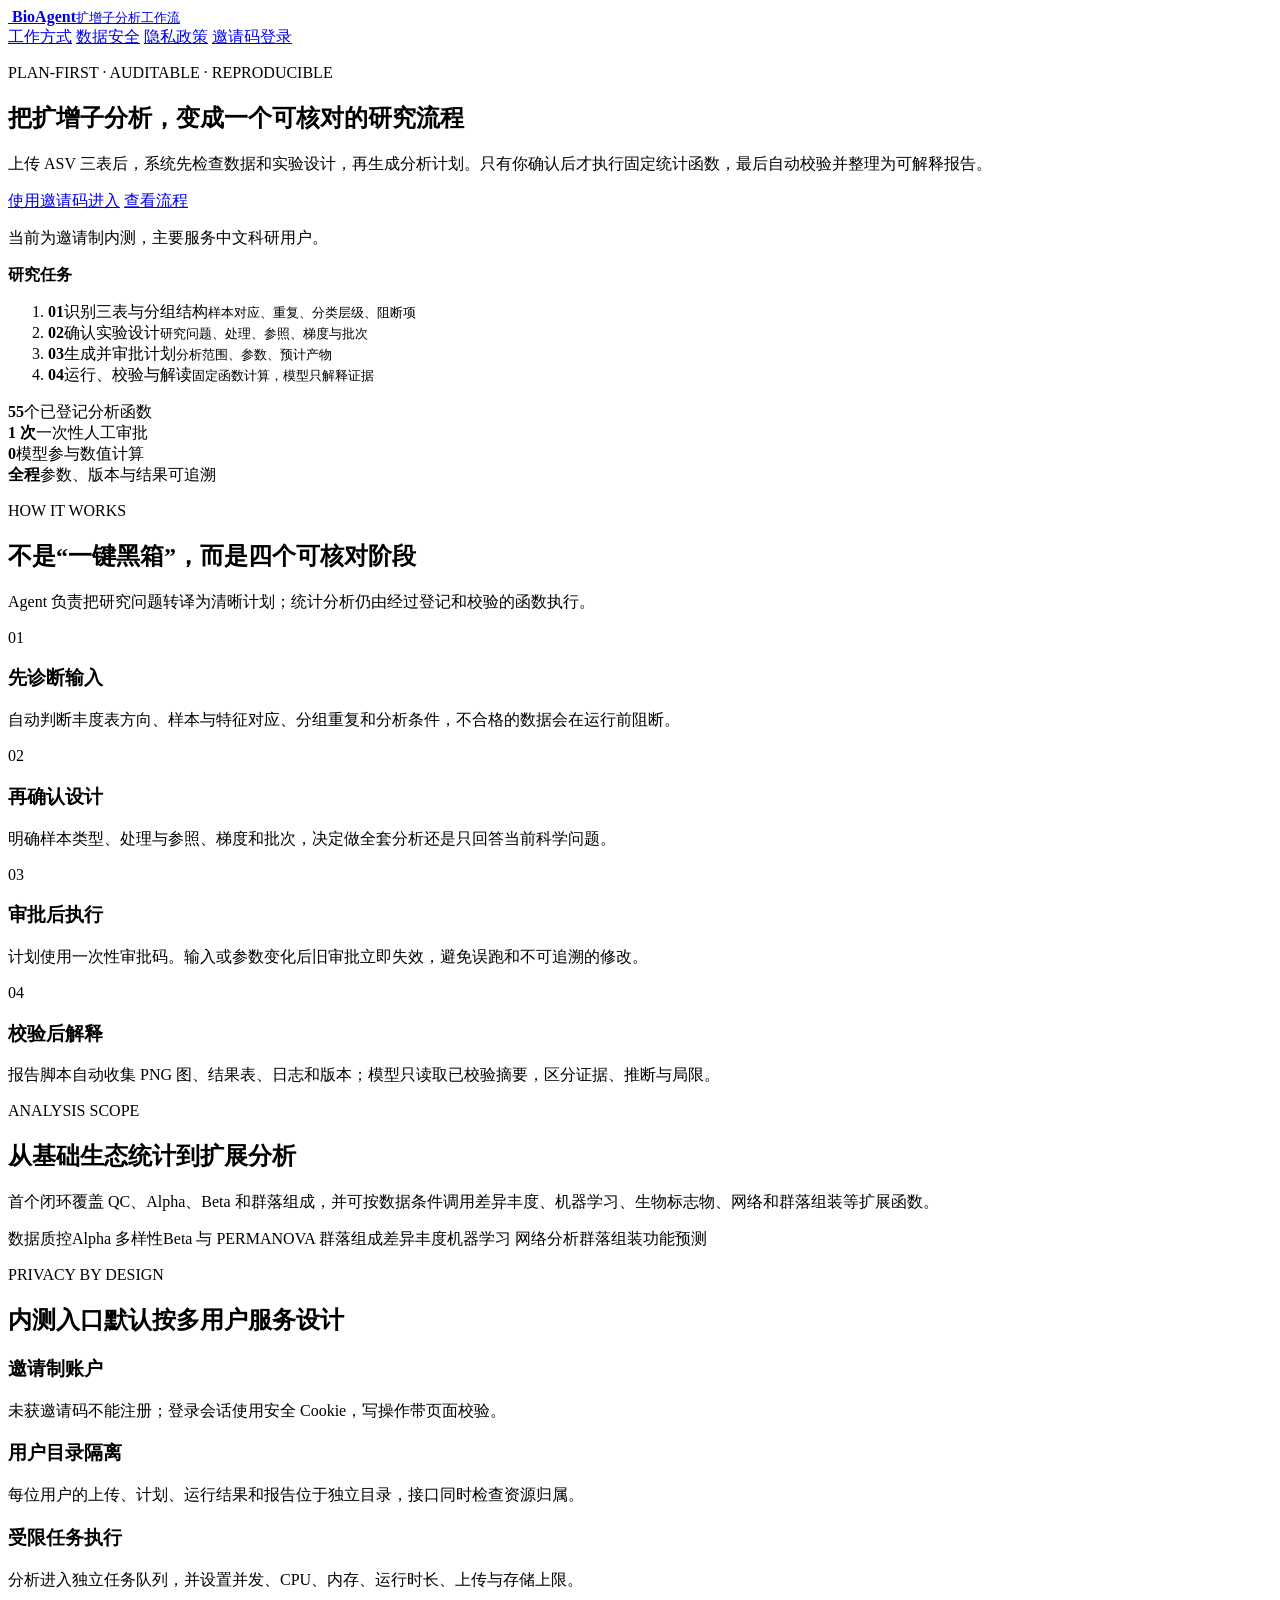
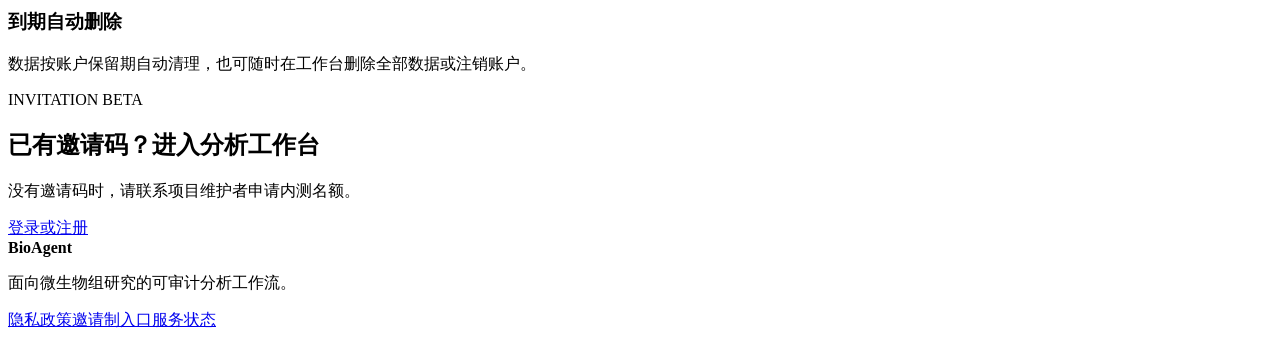
==== src/amplicon_agent/web_static/landing.html @ 3e51d370 "web更新" ====
<!doctype html>
<html lang="zh-CN">
<head>
  <meta charset="utf-8">
  <meta name="viewport" content="width=device-width, initial-scale=1">
  <meta name="theme-color" content="#123f34">
  <meta name="description" content="BioAgent 将扩增子微生物组分析整理为先检查、后计划、再审批、可追溯的研究流程。">
  <link rel="canonical" href="{{CANONICAL_URL}}">
  <link rel="icon" href="/assets/icon.svg" type="image/svg+xml">
  <link rel="stylesheet" href="/assets/style.css?v=5">
  <title>BioAgent｜可审计的扩增子分析工作流</title>
</head>
<body class="public-page">
  <header class="public-nav">
    <a class="brand" href="/">
      <img src="/assets/icon.svg" alt="">
      <span><strong>BioAgent</strong><small>扩增子分析工作流</small></span>
    </a>
    <nav aria-label="主要导航">
      <a href="#workflow">工作方式</a>
      <a href="#safety">数据安全</a>
      <a href="/privacy">隐私政策</a>
      <a class="button compact" href="/login">邀请码登录</a>
    </nav>
  </header>

  <main class="public-main">
    <section class="hero">
      <div class="hero-copy">
        <p class="eyebrow">PLAN-FIRST · AUDITABLE · REPRODUCIBLE</p>
        <h1>把扩增子分析，变成一个可核对的研究流程</h1>
        <p class="hero-lead">上传 ASV 三表后，系统先检查数据和实验设计，再生成分析计划。只有你确认后才执行固定统计函数，最后自动校验并整理为可解释报告。</p>
        <div class="hero-actions">
          <a class="button primary" href="/login">使用邀请码进入</a>
          <a class="button ghost" href="#workflow">查看流程</a>
        </div>
        <p class="invitation-note">当前为邀请制内测，主要服务中文科研用户。</p>
      </div>
      <div class="hero-console" aria-label="分析流程概览">
        <div class="console-head"><span></span><span></span><span></span><b>研究任务</b></div>
        <ol>
          <li class="complete"><b>01</b><span>识别三表与分组结构<small>样本对应、重复、分类层级、阻断项</small></span></li>
          <li class="complete"><b>02</b><span>确认实验设计<small>研究问题、处理、参照、梯度与批次</small></span></li>
          <li class="active"><b>03</b><span>生成并审批计划<small>分析范围、参数、预计产物</small></span></li>
          <li><b>04</b><span>运行、校验与解读<small>固定函数计算，模型只解释证据</small></span></li>
        </ol>
      </div>
    </section>

    <section class="proof-strip" aria-label="核心特性">
      <div><strong>55</strong><span>个已登记分析函数</span></div>
      <div><strong>1 次</strong><span>一次性人工审批</span></div>
      <div><strong>0</strong><span>模型参与数值计算</span></div>
      <div><strong>全程</strong><span>参数、版本与结果可追溯</span></div>
    </section>

    <section id="workflow" class="public-section">
      <div class="section-heading-public">
        <p class="eyebrow">HOW IT WORKS</p>
        <h2>不是“一键黑箱”，而是四个可核对阶段</h2>
        <p>Agent 负责把研究问题转译为清晰计划；统计分析仍由经过登记和校验的函数执行。</p>
      </div>
      <div class="feature-grid">
        <article><span>01</span><h3>先诊断输入</h3><p>自动判断丰度表方向、样本与特征对应、分组重复和分析条件，不合格的数据会在运行前阻断。</p></article>
        <article><span>02</span><h3>再确认设计</h3><p>明确样本类型、处理与参照、梯度和批次，决定做全套分析还是只回答当前科学问题。</p></article>
        <article><span>03</span><h3>审批后执行</h3><p>计划使用一次性审批码。输入或参数变化后旧审批立即失效，避免误跑和不可追溯的修改。</p></article>
        <article><span>04</span><h3>校验后解释</h3><p>报告脚本自动收集 PNG 图、结果表、日志和版本；模型只读取已校验摘要，区分证据、推断与局限。</p></article>
      </div>
    </section>

    <section class="public-section split-section">
      <div>
        <p class="eyebrow">ANALYSIS SCOPE</p>
        <h2>从基础生态统计到扩展分析</h2>
        <p>首个闭环覆盖 QC、Alpha、Beta 和群落组成，并可按数据条件调用差异丰度、机器学习、生物标志物、网络和群落组装等扩展函数。</p>
      </div>
      <div class="scope-list">
        <span>数据质控</span><span>Alpha 多样性</span><span>Beta 与 PERMANOVA</span>
        <span>群落组成</span><span>差异丰度</span><span>机器学习</span>
        <span>网络分析</span><span>群落组装</span><span>功能预测</span>
      </div>
    </section>

    <section id="safety" class="public-section safety-section">
      <div class="section-heading-public">
        <p class="eyebrow">PRIVACY BY DESIGN</p>
        <h2>内测入口默认按多用户服务设计</h2>
      </div>
      <div class="safety-grid">
        <article><h3>邀请制账户</h3><p>未获邀请码不能注册；登录会话使用安全 Cookie，写操作带页面校验。</p></article>
        <article><h3>用户目录隔离</h3><p>每位用户的上传、计划、运行结果和报告位于独立目录，接口同时检查资源归属。</p></article>
        <article><h3>受限任务执行</h3><p>分析进入独立任务队列，并设置并发、CPU、内存、运行时长、上传与存储上限。</p></article>
        <article><h3>到期自动删除</h3><p>数据按账户保留期自动清理，也可随时在工作台删除全部数据或注销账户。</p></article>
      </div>
    </section>

    <section class="cta-panel">
      <div><p class="eyebrow">INVITATION BETA</p><h2>已有邀请码？进入分析工作台</h2><p>没有邀请码时，请联系项目维护者申请内测名额。</p></div>
      <a class="button primary" href="/login">登录或注册</a>
    </section>
  </main>

  <footer class="public-footer">
    <div><strong>BioAgent</strong><p>面向微生物组研究的可审计分析工作流。</p></div>
    <div><a href="/privacy">隐私政策</a><a href="/login">邀请制入口</a><a href="/api/health">服务状态</a></div>
  </footer>
</body>
</html>
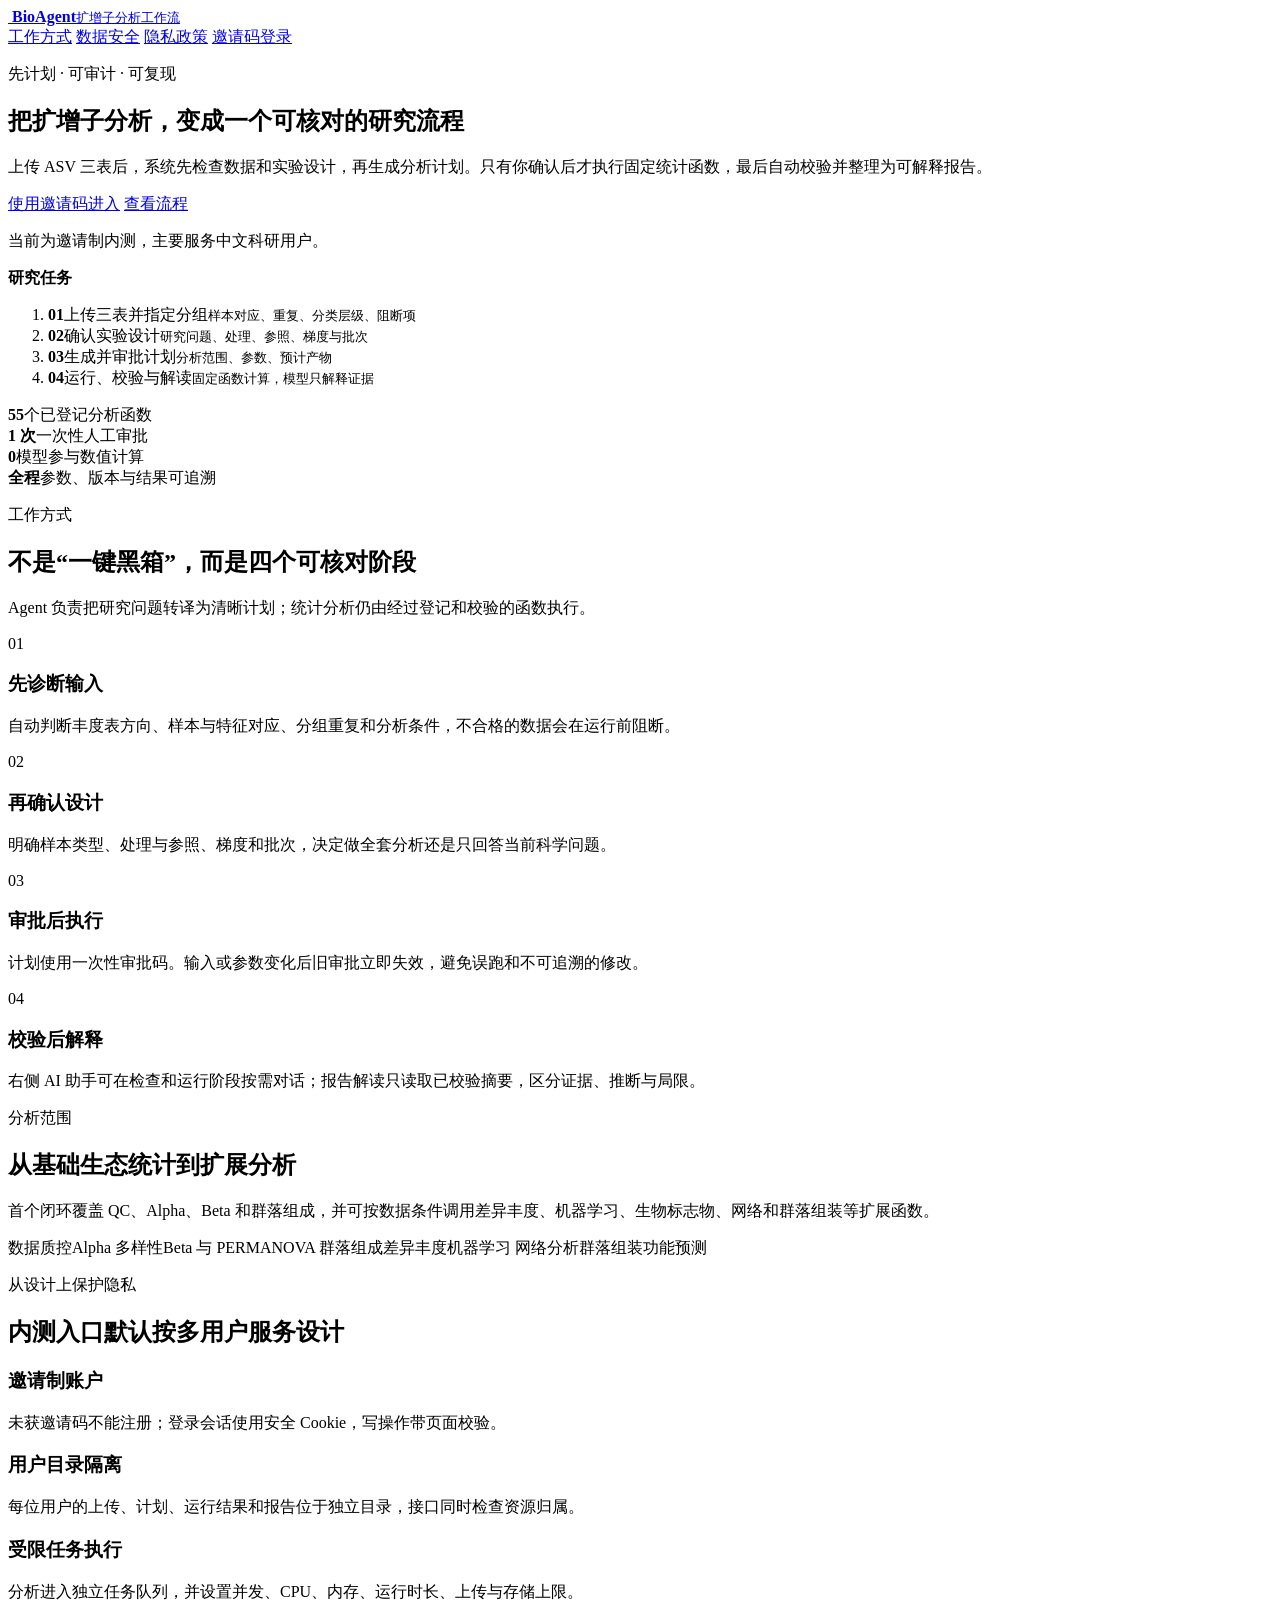
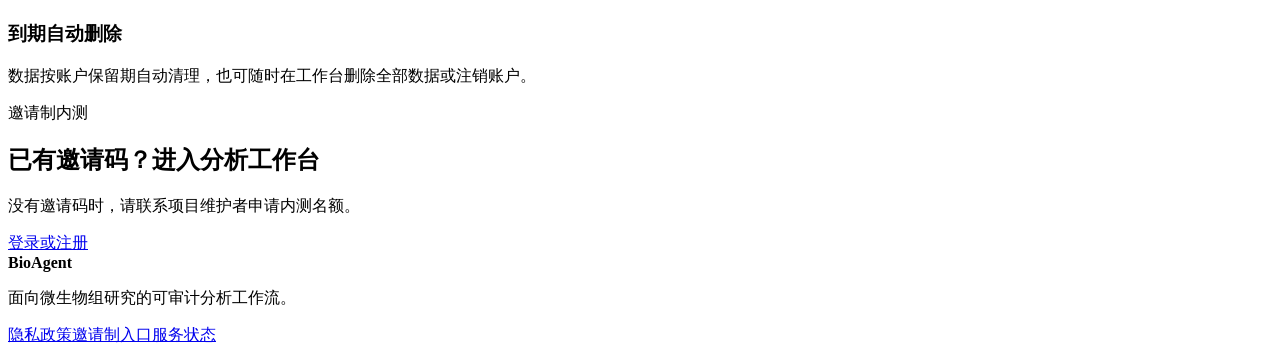
==== commit 36a23c2b: "Build production-ready amplicon analysis platform" ====
--- a/src/amplicon_agent/web_static/landing.html
+++ b/src/amplicon_agent/web_static/landing.html
@@ -7,7 +7,7 @@
   <meta name="description" content="BioAgent 将扩增子微生物组分析整理为先检查、后计划、再审批、可追溯的研究流程。">
   <link rel="canonical" href="{{CANONICAL_URL}}">
   <link rel="icon" href="/assets/icon.svg" type="image/svg+xml">
-  <link rel="stylesheet" href="/assets/style.css?v=5">
+  <link rel="stylesheet" href="/assets/style.css?v=7">
   <title>BioAgent｜可审计的扩增子分析工作流</title>
 </head>
 <body class="public-page">
@@ -27,7 +27,7 @@
   <main class="public-main">
     <section class="hero">
       <div class="hero-copy">
-        <p class="eyebrow">PLAN-FIRST · AUDITABLE · REPRODUCIBLE</p>
+        <p class="eyebrow">先计划 · 可审计 · 可复现</p>
         <h1>把扩增子分析，变成一个可核对的研究流程</h1>
         <p class="hero-lead">上传 ASV 三表后，系统先检查数据和实验设计，再生成分析计划。只有你确认后才执行固定统计函数，最后自动校验并整理为可解释报告。</p>
         <div class="hero-actions">
@@ -39,7 +39,7 @@
       <div class="hero-console" aria-label="分析流程概览">
         <div class="console-head"><span></span><span></span><span></span><b>研究任务</b></div>
         <ol>
-          <li class="complete"><b>01</b><span>识别三表与分组结构<small>样本对应、重复、分类层级、阻断项</small></span></li>
+          <li class="complete"><b>01</b><span>上传三表并指定分组<small>样本对应、重复、分类层级、阻断项</small></span></li>
           <li class="complete"><b>02</b><span>确认实验设计<small>研究问题、处理、参照、梯度与批次</small></span></li>
           <li class="active"><b>03</b><span>生成并审批计划<small>分析范围、参数、预计产物</small></span></li>
           <li><b>04</b><span>运行、校验与解读<small>固定函数计算，模型只解释证据</small></span></li>
@@ -56,7 +56,7 @@
 
     <section id="workflow" class="public-section">
       <div class="section-heading-public">
-        <p class="eyebrow">HOW IT WORKS</p>
+        <p class="eyebrow">工作方式</p>
         <h2>不是“一键黑箱”，而是四个可核对阶段</h2>
         <p>Agent 负责把研究问题转译为清晰计划；统计分析仍由经过登记和校验的函数执行。</p>
       </div>
@@ -64,13 +64,13 @@
         <article><span>01</span><h3>先诊断输入</h3><p>自动判断丰度表方向、样本与特征对应、分组重复和分析条件，不合格的数据会在运行前阻断。</p></article>
         <article><span>02</span><h3>再确认设计</h3><p>明确样本类型、处理与参照、梯度和批次，决定做全套分析还是只回答当前科学问题。</p></article>
         <article><span>03</span><h3>审批后执行</h3><p>计划使用一次性审批码。输入或参数变化后旧审批立即失效，避免误跑和不可追溯的修改。</p></article>
-        <article><span>04</span><h3>校验后解释</h3><p>报告脚本自动收集 PNG 图、结果表、日志和版本；模型只读取已校验摘要，区分证据、推断与局限。</p></article>
+        <article><span>04</span><h3>校验后解释</h3><p>右侧 AI 助手可在检查和运行阶段按需对话；报告解读只读取已校验摘要，区分证据、推断与局限。</p></article>
       </div>
     </section>
 
     <section class="public-section split-section">
       <div>
-        <p class="eyebrow">ANALYSIS SCOPE</p>
+        <p class="eyebrow">分析范围</p>
         <h2>从基础生态统计到扩展分析</h2>
         <p>首个闭环覆盖 QC、Alpha、Beta 和群落组成，并可按数据条件调用差异丰度、机器学习、生物标志物、网络和群落组装等扩展函数。</p>
       </div>
@@ -83,7 +83,7 @@
 
     <section id="safety" class="public-section safety-section">
       <div class="section-heading-public">
-        <p class="eyebrow">PRIVACY BY DESIGN</p>
+        <p class="eyebrow">从设计上保护隐私</p>
         <h2>内测入口默认按多用户服务设计</h2>
       </div>
       <div class="safety-grid">
@@ -95,7 +95,7 @@
     </section>
 
     <section class="cta-panel">
-      <div><p class="eyebrow">INVITATION BETA</p><h2>已有邀请码？进入分析工作台</h2><p>没有邀请码时，请联系项目维护者申请内测名额。</p></div>
+      <div><p class="eyebrow">邀请制内测</p><h2>已有邀请码？进入分析工作台</h2><p>没有邀请码时，请联系项目维护者申请内测名额。</p></div>
       <a class="button primary" href="/login">登录或注册</a>
     </section>
   </main>
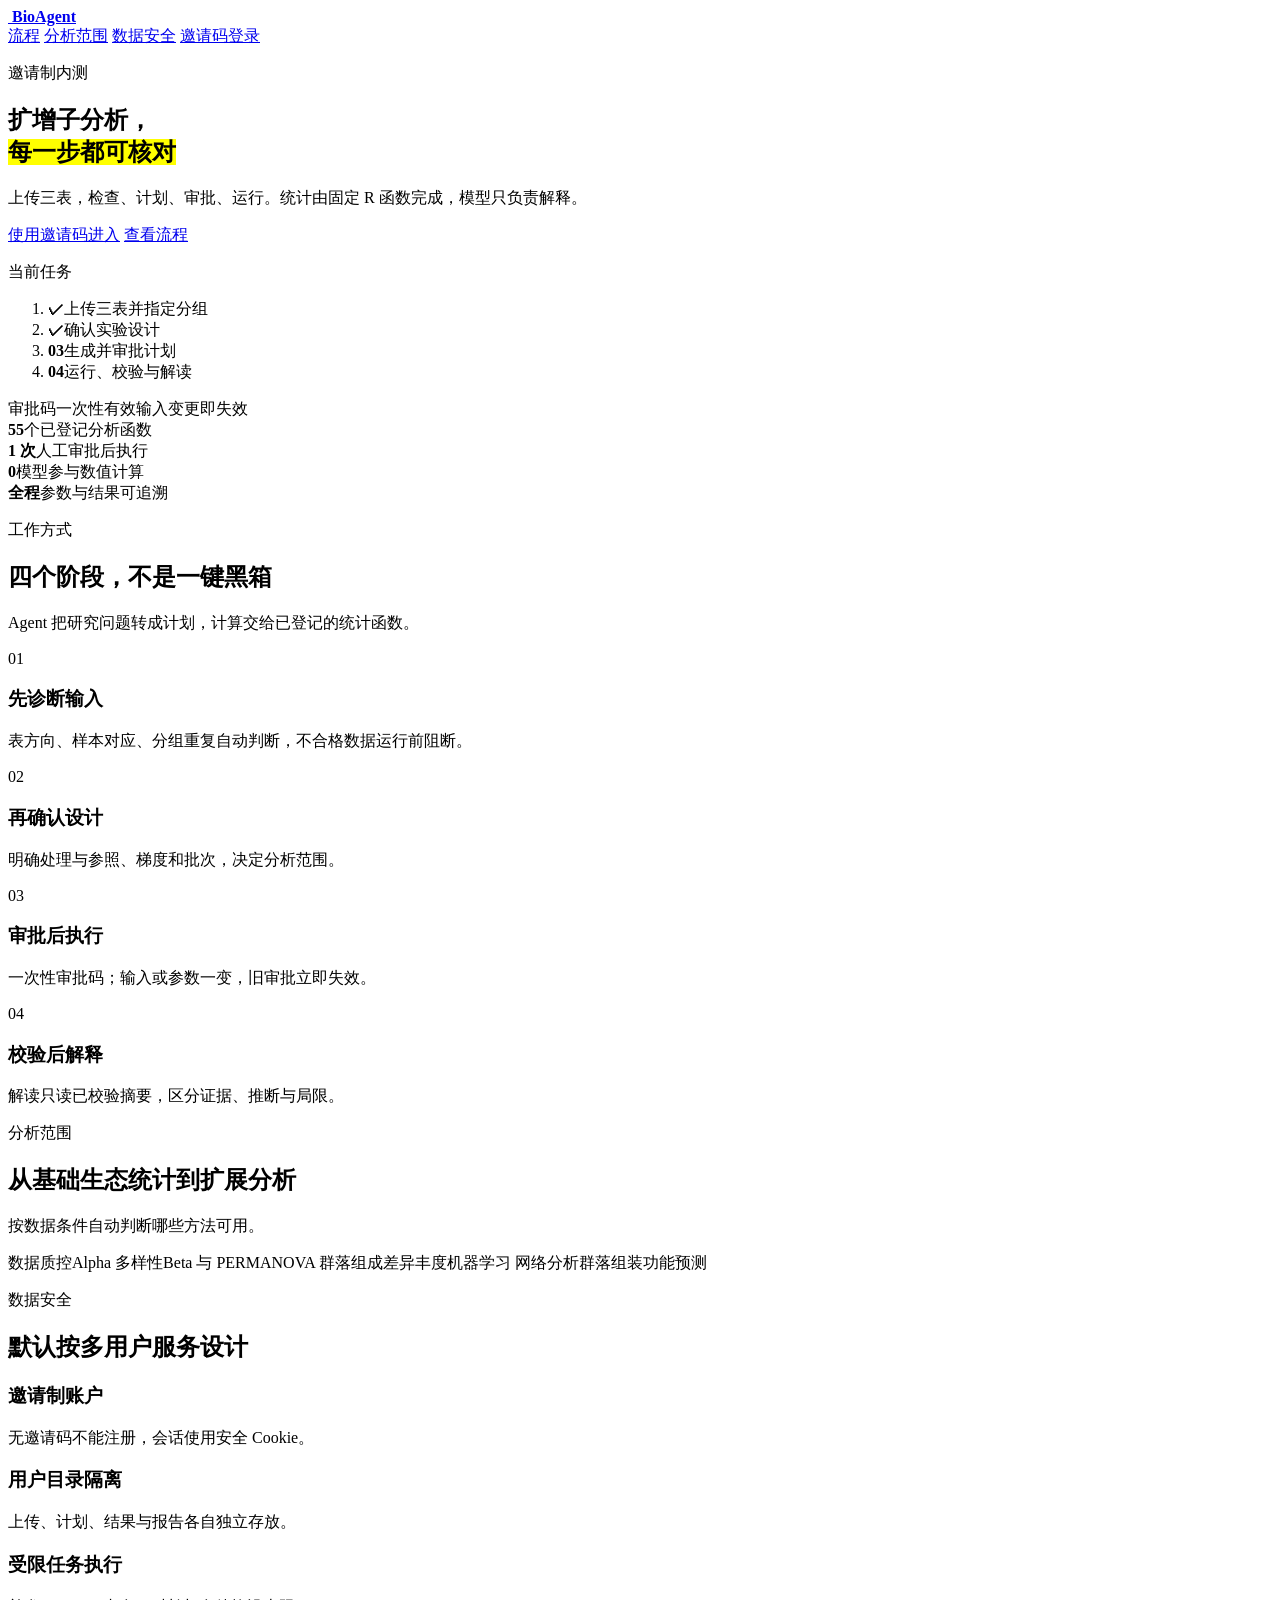
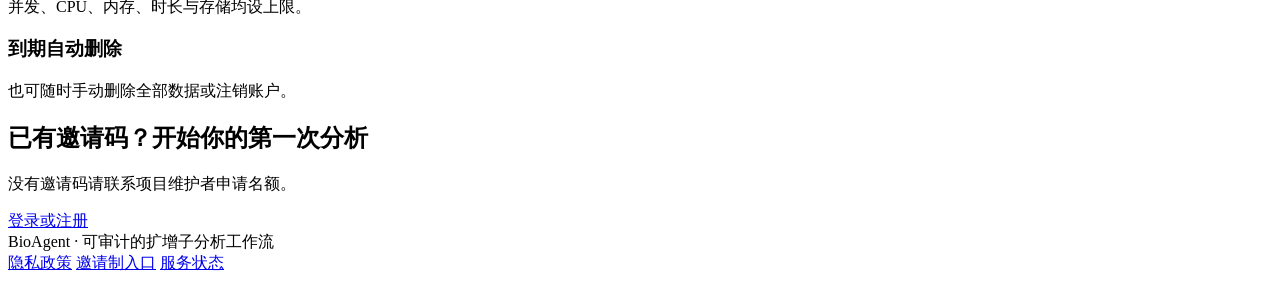
==== commit b801791f: "Improve web safety, reports, UI, and frontend development" ====
--- a/src/amplicon_agent/web_static/landing.html
+++ b/src/amplicon_agent/web_static/landing.html
@@ -7,72 +7,76 @@
   <meta name="description" content="BioAgent 将扩增子微生物组分析整理为先检查、后计划、再审批、可追溯的研究流程。">
   <link rel="canonical" href="{{CANONICAL_URL}}">
   <link rel="icon" href="/assets/icon.svg" type="image/svg+xml">
-  <link rel="stylesheet" href="/assets/style.css?v=7">
+  <link rel="stylesheet" href="/assets/style.css?v=8">
   <title>BioAgent｜可审计的扩增子分析工作流</title>
 </head>
 <body class="public-page">
   <header class="public-nav">
-    <a class="brand" href="/">
-      <img src="/assets/icon.svg" alt="">
-      <span><strong>BioAgent</strong><small>扩增子分析工作流</small></span>
-    </a>
-    <nav aria-label="主要导航">
-      <a href="#workflow">工作方式</a>
-      <a href="#safety">数据安全</a>
-      <a href="/privacy">隐私政策</a>
-      <a class="button compact" href="/login">邀请码登录</a>
-    </nav>
+    <div class="nav-inner">
+      <a class="brand" href="/">
+        <img src="/assets/icon.svg" alt="">
+        <strong>BioAgent</strong>
+      </a>
+      <nav aria-label="主要导航">
+        <a href="#workflow">流程</a>
+        <a href="#scope">分析范围</a>
+        <a href="#safety">数据安全</a>
+        <a class="button compact" href="/login">邀请码登录</a>
+      </nav>
+    </div>
   </header>
 
   <main class="public-main">
     <section class="hero">
       <div class="hero-copy">
-        <p class="eyebrow">先计划 · 可审计 · 可复现</p>
-        <h1>把扩增子分析，变成一个可核对的研究流程</h1>
-        <p class="hero-lead">上传 ASV 三表后，系统先检查数据和实验设计，再生成分析计划。只有你确认后才执行固定统计函数，最后自动校验并整理为可解释报告。</p>
+        <p class="tagline">邀请制内测</p>
+        <h1>扩增子分析，<br><mark>每一步都可核对</mark></h1>
+        <p class="hero-lead">上传三表，检查、计划、审批、运行。统计由固定 R 函数完成，模型只负责解释。</p>
         <div class="hero-actions">
           <a class="button primary" href="/login">使用邀请码进入</a>
           <a class="button ghost" href="#workflow">查看流程</a>
         </div>
-        <p class="invitation-note">当前为邀请制内测，主要服务中文科研用户。</p>
       </div>
       <div class="hero-console" aria-label="分析流程概览">
-        <div class="console-head"><span></span><span></span><span></span><b>研究任务</b></div>
+        <p class="console-head">当前任务</p>
         <ol>
-          <li class="complete"><b>01</b><span>上传三表并指定分组<small>样本对应、重复、分类层级、阻断项</small></span></li>
-          <li class="complete"><b>02</b><span>确认实验设计<small>研究问题、处理、参照、梯度与批次</small></span></li>
-          <li class="active"><b>03</b><span>生成并审批计划<small>分析范围、参数、预计产物</small></span></li>
-          <li><b>04</b><span>运行、校验与解读<small>固定函数计算，模型只解释证据</small></span></li>
+          <li class="complete"><b>✓</b><span>上传三表并指定分组</span></li>
+          <li class="complete"><b>✓</b><span>确认实验设计</span></li>
+          <li class="active"><b>03</b><span>生成并审批计划</span></li>
+          <li><b>04</b><span>运行、校验与解读</span></li>
         </ol>
+        <div class="console-foot"><span>审批码一次性有效</span><span>输入变更即失效</span></div>
       </div>
     </section>
 
     <section class="proof-strip" aria-label="核心特性">
       <div><strong>55</strong><span>个已登记分析函数</span></div>
-      <div><strong>1 次</strong><span>一次性人工审批</span></div>
+      <div><strong>1 次</strong><span>人工审批后执行</span></div>
       <div><strong>0</strong><span>模型参与数值计算</span></div>
-      <div><strong>全程</strong><span>参数、版本与结果可追溯</span></div>
+      <div><strong>全程</strong><span>参数与结果可追溯</span></div>
     </section>
 
     <section id="workflow" class="public-section">
       <div class="section-heading-public">
-        <p class="eyebrow">工作方式</p>
-        <h2>不是“一键黑箱”，而是四个可核对阶段</h2>
-        <p>Agent 负责把研究问题转译为清晰计划；统计分析仍由经过登记和校验的函数执行。</p>
+        <div>
+          <p>工作方式</p>
+          <h2>四个阶段，不是一键黑箱</h2>
+        </div>
+        <p>Agent 把研究问题转成计划，计算交给已登记的统计函数。</p>
       </div>
       <div class="feature-grid">
-        <article><span>01</span><h3>先诊断输入</h3><p>自动判断丰度表方向、样本与特征对应、分组重复和分析条件，不合格的数据会在运行前阻断。</p></article>
-        <article><span>02</span><h3>再确认设计</h3><p>明确样本类型、处理与参照、梯度和批次，决定做全套分析还是只回答当前科学问题。</p></article>
-        <article><span>03</span><h3>审批后执行</h3><p>计划使用一次性审批码。输入或参数变化后旧审批立即失效，避免误跑和不可追溯的修改。</p></article>
-        <article><span>04</span><h3>校验后解释</h3><p>右侧 AI 助手可在检查和运行阶段按需对话；报告解读只读取已校验摘要，区分证据、推断与局限。</p></article>
+        <article><span>01</span><h3>先诊断输入</h3><p>表方向、样本对应、分组重复自动判断，不合格数据运行前阻断。</p></article>
+        <article><span>02</span><h3>再确认设计</h3><p>明确处理与参照、梯度和批次，决定分析范围。</p></article>
+        <article><span>03</span><h3>审批后执行</h3><p>一次性审批码；输入或参数一变，旧审批立即失效。</p></article>
+        <article><span>04</span><h3>校验后解释</h3><p>解读只读已校验摘要，区分证据、推断与局限。</p></article>
       </div>
     </section>
 
-    <section class="public-section split-section">
+    <section id="scope" class="split-section">
       <div>
-        <p class="eyebrow">分析范围</p>
+        <p>分析范围</p>
         <h2>从基础生态统计到扩展分析</h2>
-        <p>首个闭环覆盖 QC、Alpha、Beta 和群落组成，并可按数据条件调用差异丰度、机器学习、生物标志物、网络和群落组装等扩展函数。</p>
+        <p>按数据条件自动判断哪些方法可用。</p>
       </div>
       <div class="scope-list">
         <span>数据质控</span><span>Alpha 多样性</span><span>Beta 与 PERMANOVA</span>
@@ -83,26 +87,35 @@
 
     <section id="safety" class="public-section safety-section">
       <div class="section-heading-public">
-        <p class="eyebrow">从设计上保护隐私</p>
-        <h2>内测入口默认按多用户服务设计</h2>
+        <div>
+          <p>数据安全</p>
+          <h2>默认按多用户服务设计</h2>
+        </div>
       </div>
       <div class="safety-grid">
-        <article><h3>邀请制账户</h3><p>未获邀请码不能注册；登录会话使用安全 Cookie，写操作带页面校验。</p></article>
-        <article><h3>用户目录隔离</h3><p>每位用户的上传、计划、运行结果和报告位于独立目录，接口同时检查资源归属。</p></article>
-        <article><h3>受限任务执行</h3><p>分析进入独立任务队列，并设置并发、CPU、内存、运行时长、上传与存储上限。</p></article>
-        <article><h3>到期自动删除</h3><p>数据按账户保留期自动清理，也可随时在工作台删除全部数据或注销账户。</p></article>
+        <article><div><h3>邀请制账户</h3><p>无邀请码不能注册，会话使用安全 Cookie。</p></div></article>
+        <article><div><h3>用户目录隔离</h3><p>上传、计划、结果与报告各自独立存放。</p></div></article>
+        <article><div><h3>受限任务执行</h3><p>并发、CPU、内存、时长与存储均设上限。</p></div></article>
+        <article><div><h3>到期自动删除</h3><p>也可随时手动删除全部数据或注销账户。</p></div></article>
       </div>
     </section>
 
     <section class="cta-panel">
-      <div><p class="eyebrow">邀请制内测</p><h2>已有邀请码？进入分析工作台</h2><p>没有邀请码时，请联系项目维护者申请内测名额。</p></div>
+      <div>
+        <h2>已有邀请码？开始你的第一次分析</h2>
+        <p>没有邀请码请联系项目维护者申请名额。</p>
+      </div>
       <a class="button primary" href="/login">登录或注册</a>
     </section>
   </main>
 
   <footer class="public-footer">
-    <div><strong>BioAgent</strong><p>面向微生物组研究的可审计分析工作流。</p></div>
-    <div><a href="/privacy">隐私政策</a><a href="/login">邀请制入口</a><a href="/api/health">服务状态</a></div>
+    <div>BioAgent · 可审计的扩增子分析工作流</div>
+    <div>
+      <a href="/privacy">隐私政策</a>
+      <a href="/login">邀请制入口</a>
+      <a href="/api/health">服务状态</a>
+    </div>
   </footer>
 </body>
 </html>
